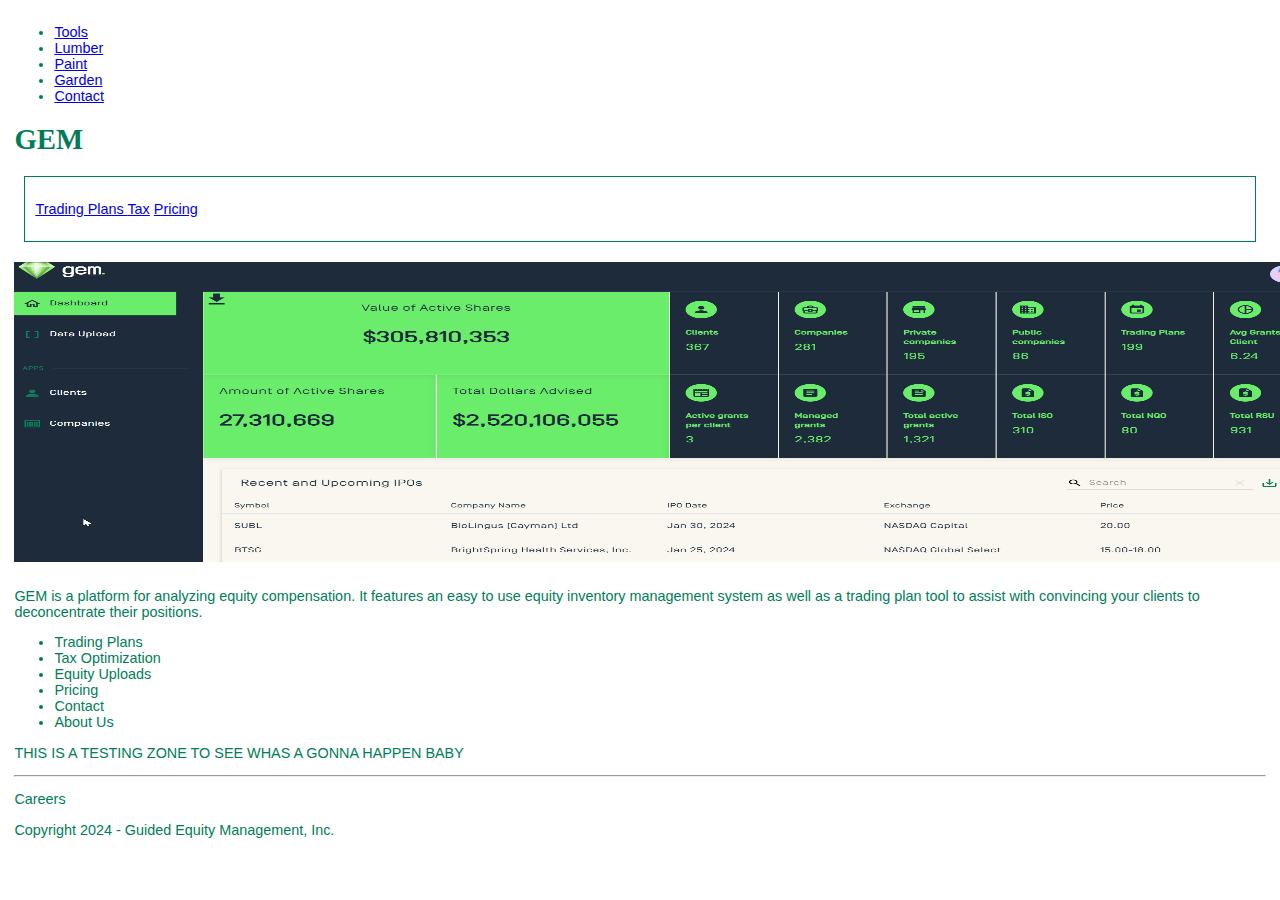
==== index.html @ 350e762b "updating nav bar" ====
<!DOCTYPE html>

<html>

    <head>
        <meta charset="UTF-8">
        <meta name="viewport" content="width=device-width, initial-scale">
        <meta http-equiv="X-UA-Compatible" content="ie=edge">
        <title> GEM </title>
        <link rel="stylesheet" href="./Resources/CSS/index.css">
        
    </head>

    <body>
        <!-- Header -->
        <nav>
            <ul>
              <li><a href="#">Tools</a></li>
              <li><a href="#">Lumber</a></li>
              <li><a href="#">Paint</a></li>
              <li><a href="#">Garden</a></li>
              <li><a href="#">Contact</a></li>
            </ul>
          </nav>
        <h1>GEM</h1>

        <!-- Navigation Section -->
        <div class="navigation">
            <p>
                <a href="./Trading Plans.html">Trading Plans <a>
                <a href="./Tax.html">Tax</a>
                <a href="./Pricing.html">Pricing<a>
            </p>
        </div>
        <!-- Banner Section -->
        <div>
            <h1>
                <img id="banner-gem" src="Resources/images/dashboard.png" class="banner1">
            </h1>
        </div>
        <p>
            GEM is a platform for analyzing equity compensation. It features an easy to use equity inventory management system as well as a trading plan tool to assist with convincing your clients to deconcentrate their positions.
        </p>
        <ul>
            <li>Trading Plans</li>
            <li>Tax Optimization</li>
            <li>Equity Uploads</li>
            <li>Pricing</li>
            <li>Contact</li>
            <li>About Us</li>
        </ul>

        <!-- Testing Section-->
        
        <p>
            THIS IS A TESTING ZONE TO SEE WHAS A GONNA HAPPEN BABY
        </p>
    </body>
    <hr>
    <footer>
        <p>Careers</p>
        <p>Copyright 2024 - Guided Equity Management, Inc.</p>
    </footer>

</html>
---- Resources/CSS/index.css ----
h1 {
    font-family: Garamond;
    color: #007d58;
}

p {
    font-family: Helvetica;
}

body {
    font-family: SimplonBP,sans-serif,-apple-system,BlinkMacSystemFont;
    padding: .1rem .4rem;
    font-size: 90%;
    color: #007d58;
    border-radius: .1335rem
}

#banner-gem {
    height: 300px;
    width: 100vw;
}

.navigation {
    margin: 10px 10px;
    padding: 10px;
    border: 1px solid #007d58;
    background-color: white; 
}
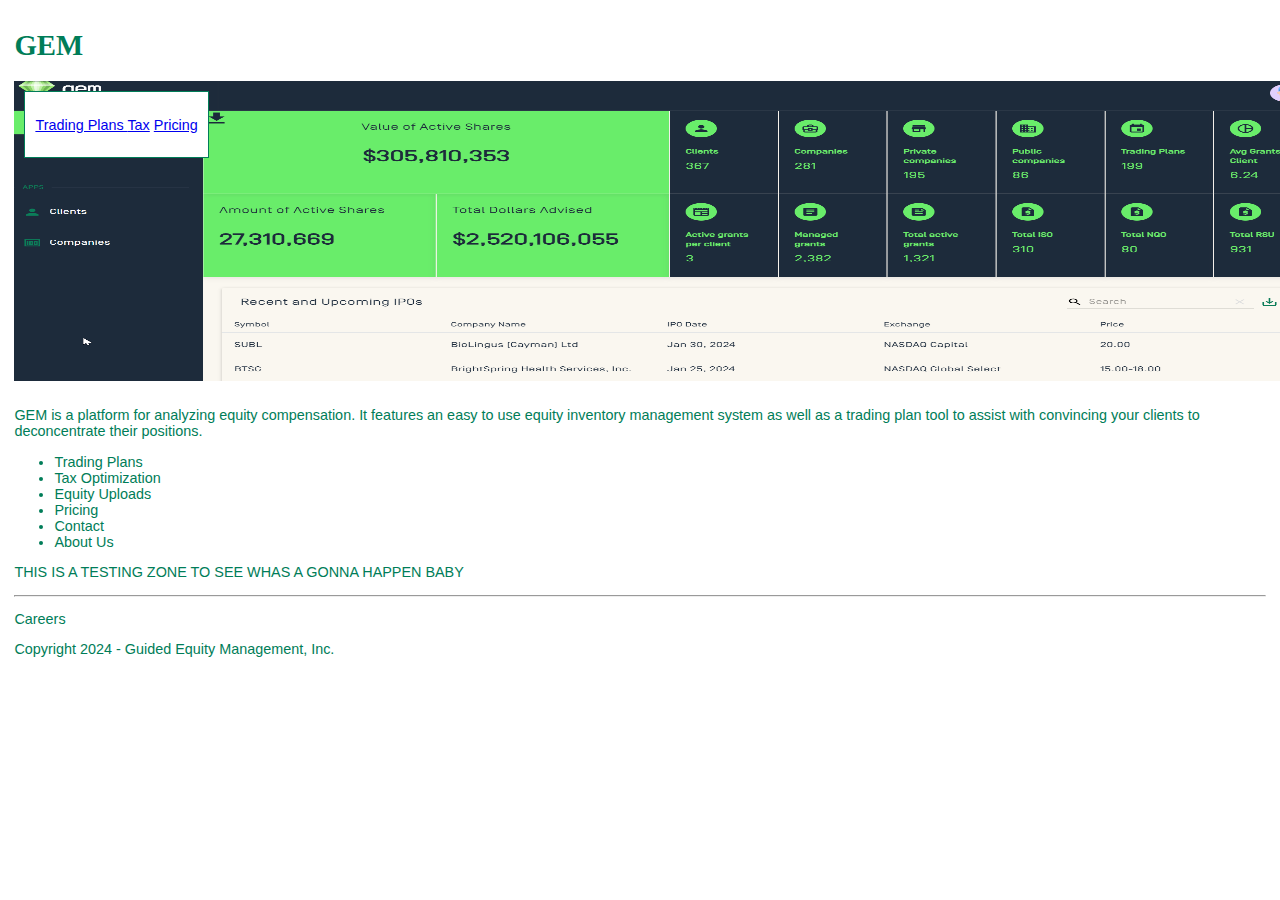
==== commit f33d9551: "deleted some items" ====
--- a/index.html
+++ b/index.html
@@ -13,15 +13,7 @@
 
     <body>
         <!-- Header -->
-        <nav>
-            <ul>
-              <li><a href="#">Tools</a></li>
-              <li><a href="#">Lumber</a></li>
-              <li><a href="#">Paint</a></li>
-              <li><a href="#">Garden</a></li>
-              <li><a href="#">Contact</a></li>
-            </ul>
-          </nav>
+
         <h1>GEM</h1>
 
         <!-- Navigation Section -->
--- a/Resources/CSS/index.css
+++ b/Resources/CSS/index.css
@@ -27,4 +27,5 @@
     padding: 10px;
     border: 1px solid #007d58;
     background-color: white; 
+    position: fixed;
 }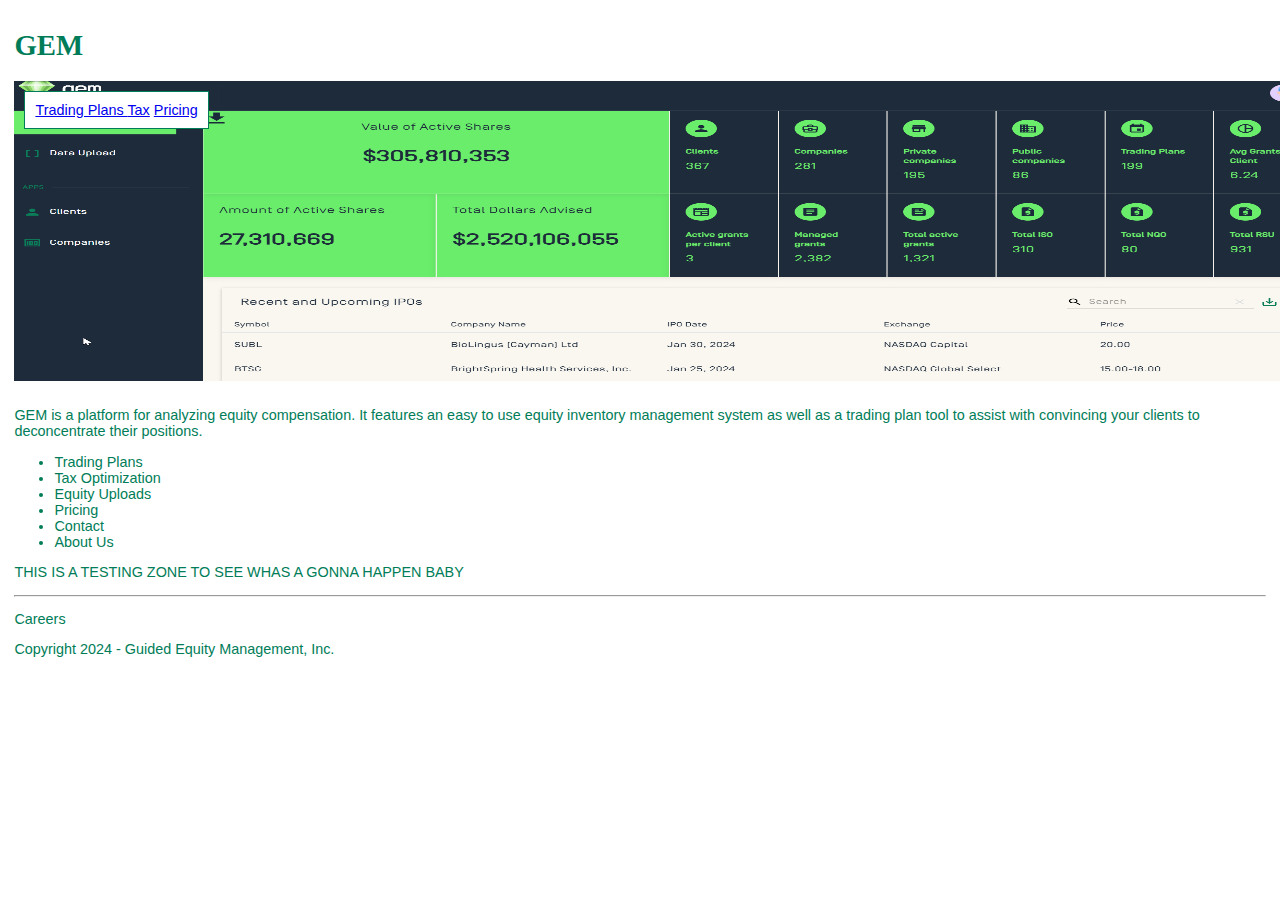
==== commit 091f14ce: "changing the navigation class" ====
--- a/index.html
+++ b/index.html
@@ -17,8 +17,8 @@
         <h1>GEM</h1>
 
         <!-- Navigation Section -->
-        <div class="navigation">
-            <p>
+        <div>
+            <p class="navigation">
                 <a href="./Trading Plans.html">Trading Plans <a>
                 <a href="./Tax.html">Tax</a>
                 <a href="./Pricing.html">Pricing<a>
--- a/Resources/CSS/index.css
+++ b/Resources/CSS/index.css
@@ -28,4 +28,12 @@
     border: 1px solid #007d58;
     background-color: white; 
     position: fixed;
+}
+
+p .navigation {
+    margin: 10px 10px;
+    padding: 10px;
+    border: 1px solid #007d58;
+    background-color: white; 
+    position: fixed;
 }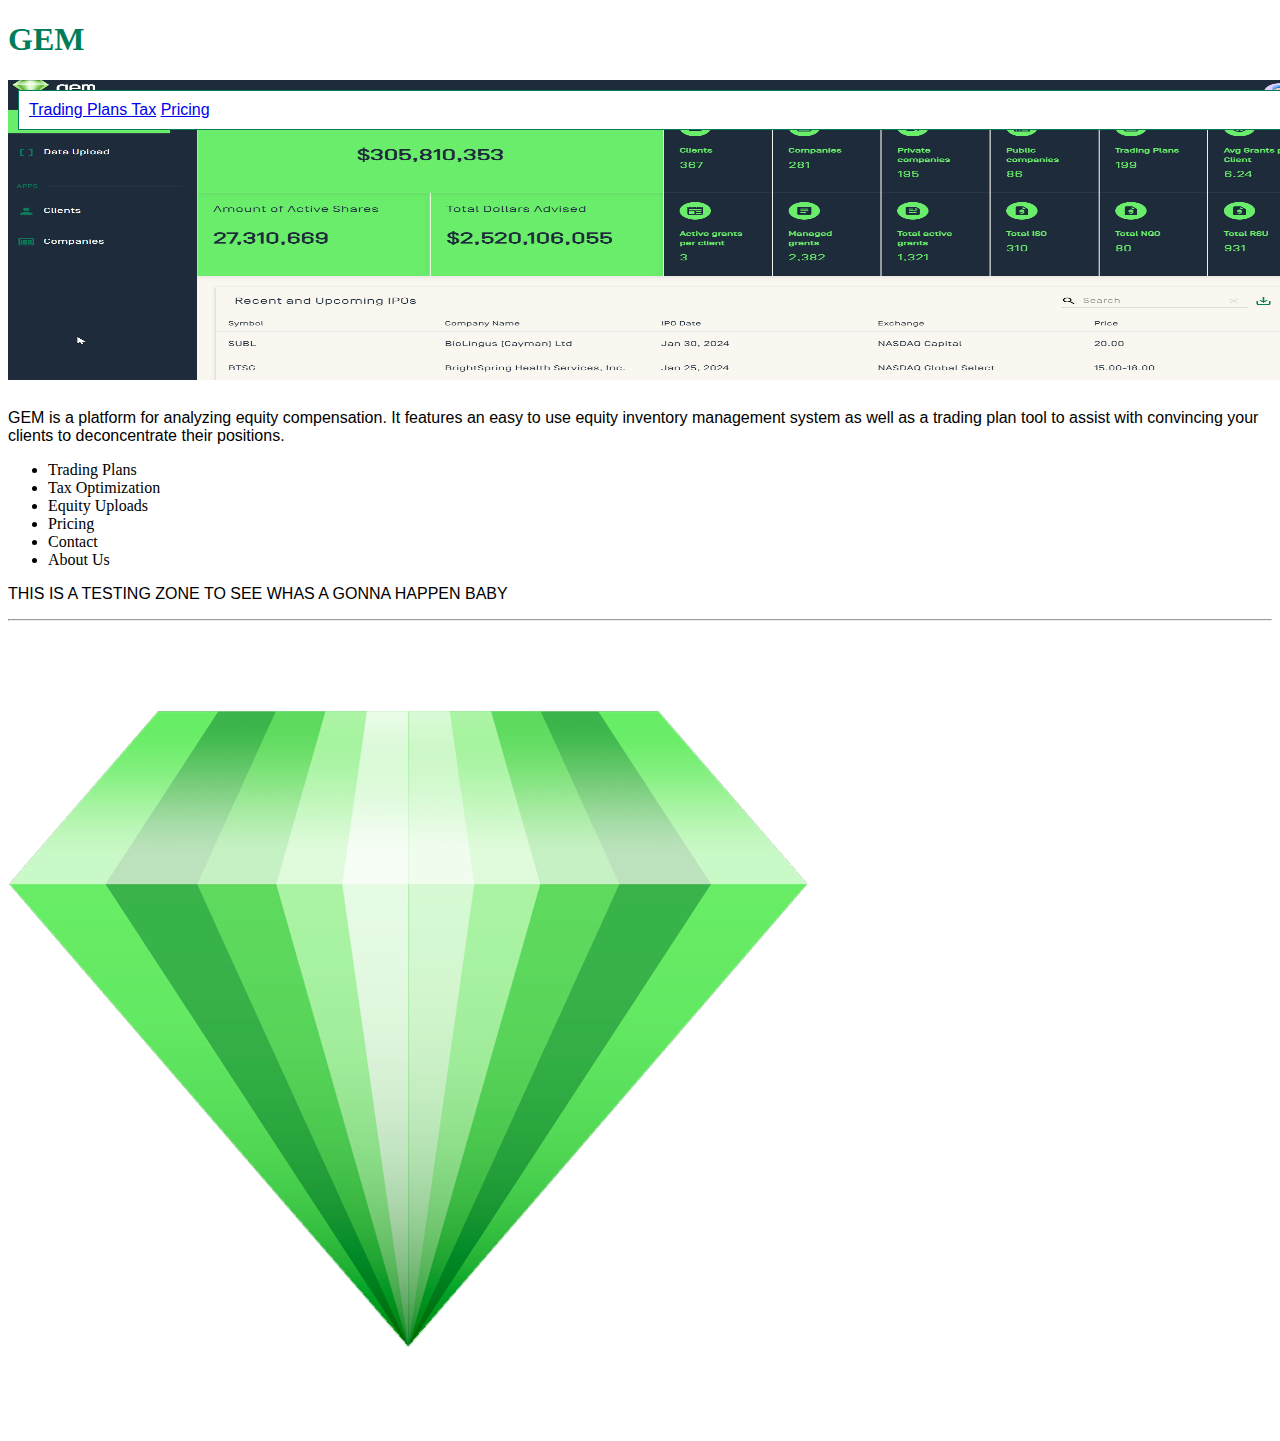
==== commit 10600921: "1.30.24" ====
--- a/index.html
+++ b/index.html
@@ -24,7 +24,9 @@
                 <a href="./Pricing.html">Pricing<a>
             </p>
         </div>
+
         <!-- Banner Section -->
+        
         <div>
             <h1>
                 <img id="banner-gem" src="Resources/images/dashboard.png" class="banner1">
@@ -49,9 +51,18 @@
         </p>
     </body>
     <hr>
-    <footer>
-        <p>Careers</p>
-        <p>Copyright 2024 - Guided Equity Management, Inc.</p>
-    </footer>
+
+    <!-- Footer logo -->
+    <div class="Footer">
+    <img src="./Resources/images/gem_icon.png">
+
+    <!-- Footer nav -->
+
+        <div class="footer-nav">
+            <p>Blog</p>
+            <p>Support</p>
+            <p>Contact</p>
+        </div>
+    </div>
 
 </html>
--- a/Resources/CSS/index.css
+++ b/Resources/CSS/index.css
@@ -9,12 +9,27 @@
     font-family: Helvetica;
 }
 
+</* Old Body
+
 body {
     font-family: SimplonBP,sans-serif,-apple-system,BlinkMacSystemFont;
     padding: .1rem .4rem;
     font-size: 90%;
     color: #007d58;
     border-radius: .1335rem
+}
+
+*/
+
+body {
+    margin: 0;
+    color: #1A2A3B;
+    font-family: SimplonBP,sans-serif,-apple-system,BlinkMacSystemFont;
+    font-weight: 400;
+    font-size: 1rem;
+    line-height: 1.5;
+    letter-spacing: 0.15px;
+    background-color: ;#1c2b3b
 }
 
 #banner-gem {
@@ -28,12 +43,42 @@
     border: 1px solid #007d58;
     background-color: white; 
     position: fixed;
+    width: 100%;
 }
 
-p .navigation {
+.navigation p {
     margin: 10px 10px;
     padding: 10px;
     border: 1px solid #007d58;
     background-color: white; 
     position: fixed;
-}+    display: inline-block;
+    width: 100px;
+}
+
+footer {
+    background-color: #007d58;
+}
+
+.footer-nav p {
+    display: inline-block
+    margin: 10px;
+    margin: 10px 10px;
+    padding: 10px;
+    border: 1px solid #007d58;
+    background-color: white; 
+    position: fixed;
+    display: inline-block;
+    width: 100px;
+}
+
+/* Color Palette
+
+
+Bright Green
+#1c2b3b
+
+Dark Green
+#1c2b3b
+
+*/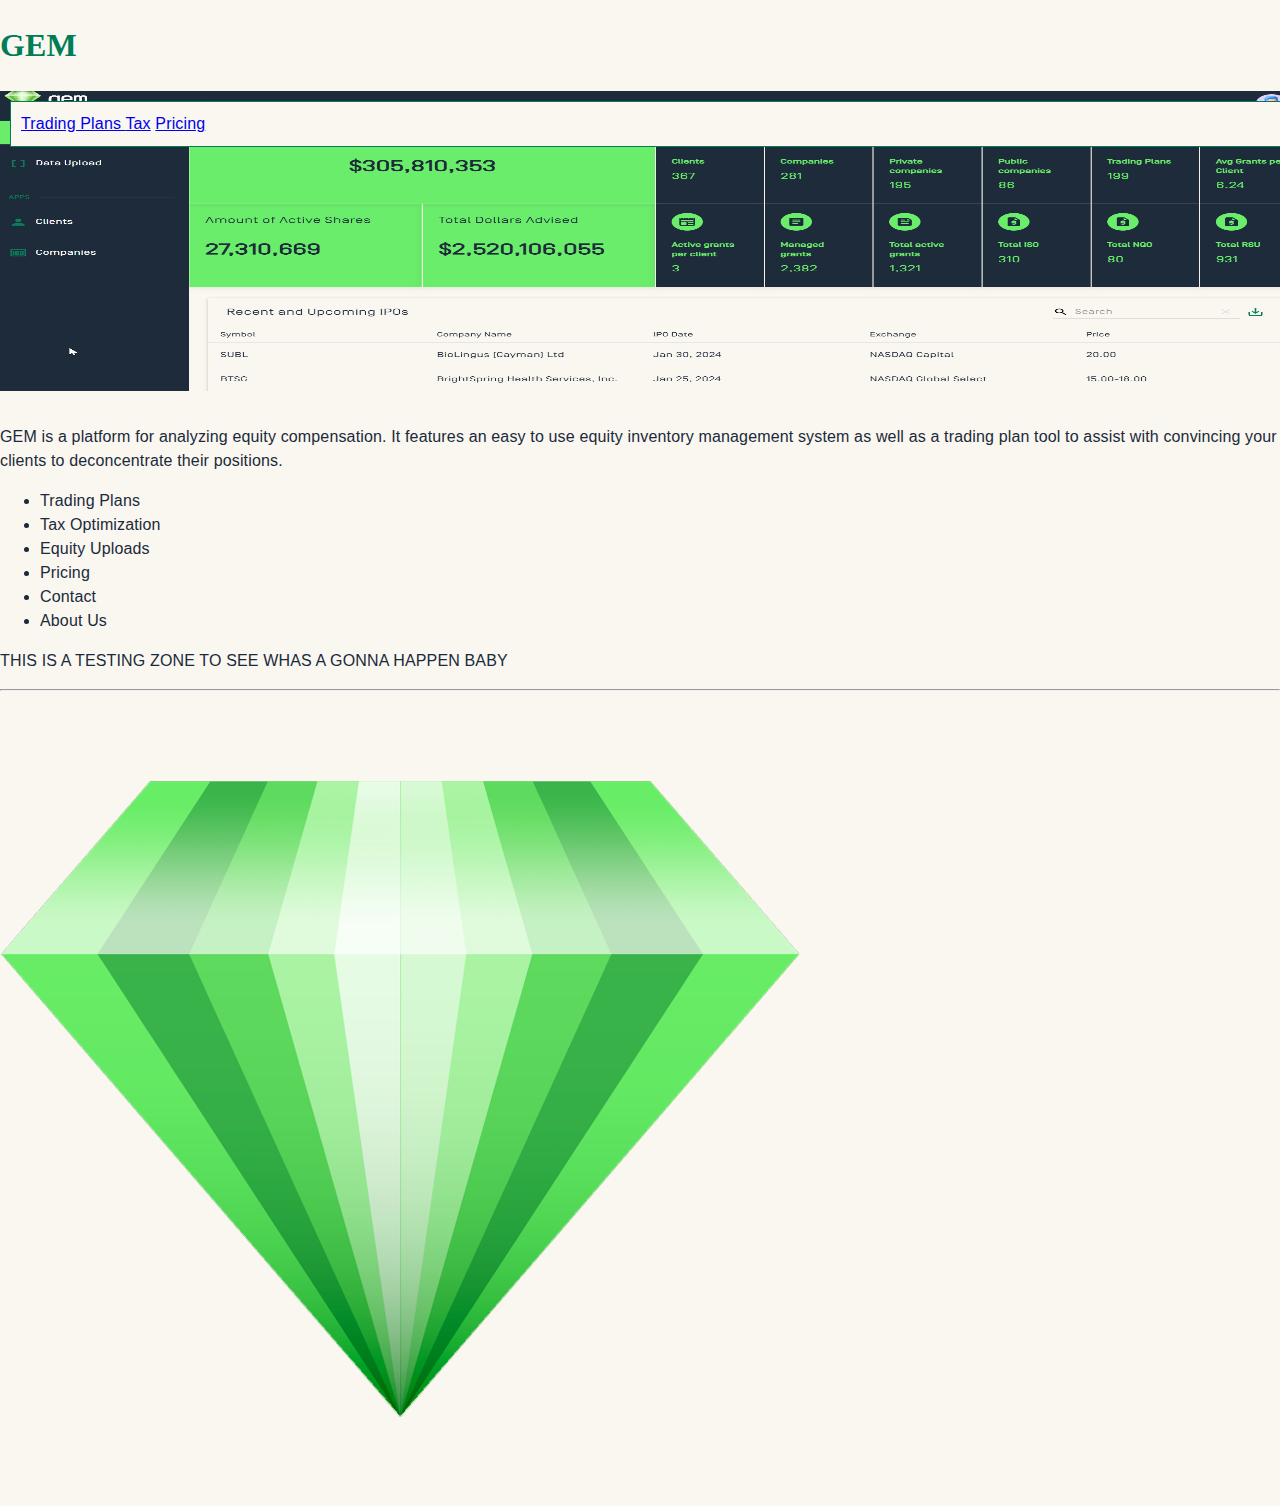
==== commit ecd8eeb8: "jan 30 lots of changes" ====
--- a/index.html
+++ b/index.html
@@ -62,6 +62,7 @@
             <p>Blog</p>
             <p>Support</p>
             <p>Contact</p>
+            <p>Integrations</p>
         </div>
     </div>
 
--- a/Resources/CSS/index.css
+++ b/Resources/CSS/index.css
@@ -9,7 +9,7 @@
     font-family: Helvetica;
 }
 
-</* Old Body
+/* Old Body
 
 body {
     font-family: SimplonBP,sans-serif,-apple-system,BlinkMacSystemFont;
@@ -29,7 +29,7 @@
     font-size: 1rem;
     line-height: 1.5;
     letter-spacing: 0.15px;
-    background-color: ;#1c2b3b
+    background-color: #faf7f0;
 }
 
 #banner-gem {
@@ -41,7 +41,7 @@
     margin: 10px 10px;
     padding: 10px;
     border: 1px solid #007d58;
-    background-color: white; 
+    background-color: #faf7f0; 
     position: fixed;
     width: 100%;
 }
@@ -57,19 +57,19 @@
 }
 
 footer {
-    background-color: #007d58;
+    background-color: #faf7f0;
 }
 
 .footer-nav p {
     display: inline-block
-    margin: 10px;
     margin: 10px 10px;
     padding: 10px;
     border: 1px solid #007d58;
-    background-color: white; 
+    background-color: #faf7f0; 
     position: fixed;
     display: inline-block;
     width: 100px;
+    
 }
 
 /* Color Palette
@@ -81,4 +81,6 @@
 Dark Green
 #1c2b3b
 
+Light Grey/Pink Background
+#faf7f0
 */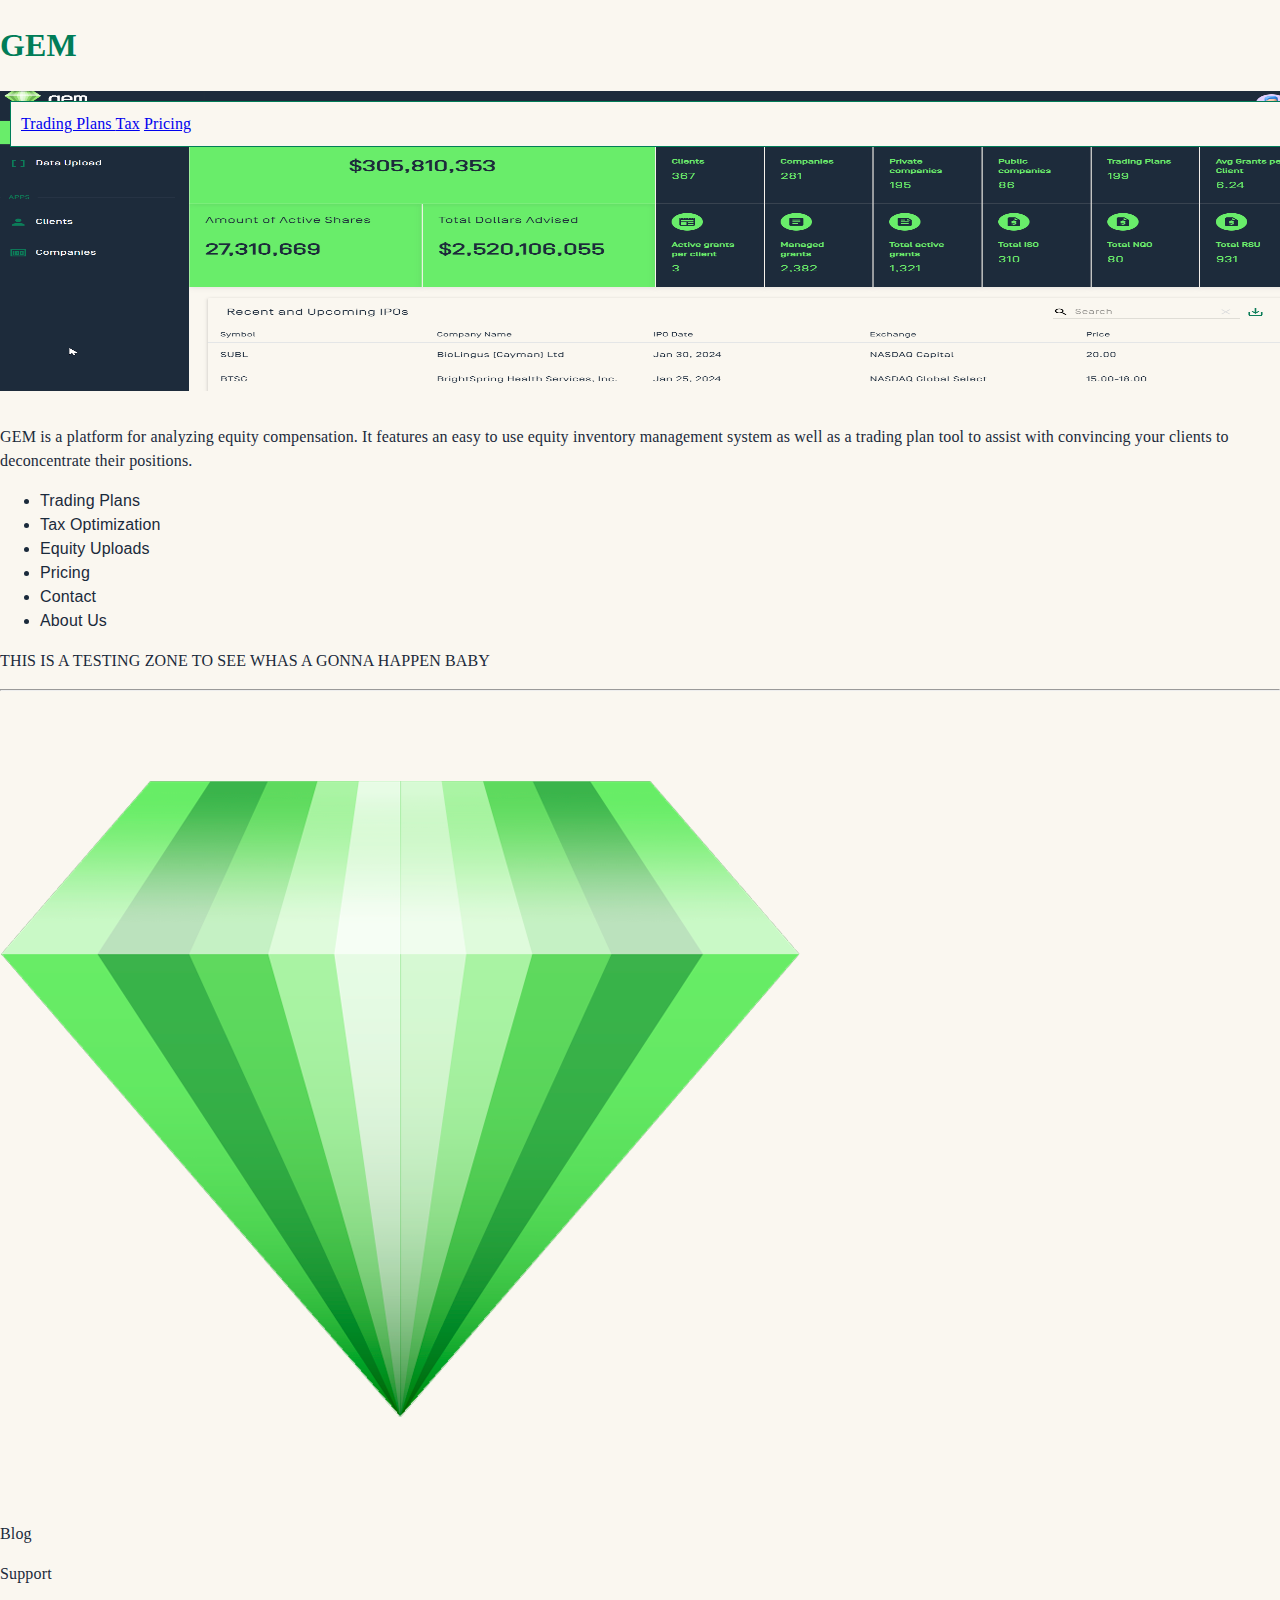
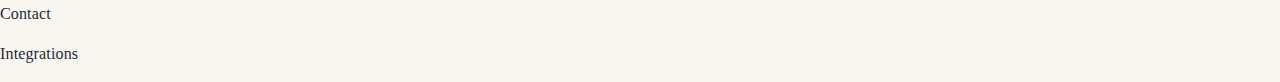
==== commit caa05bbc: "small changes" ====
--- a/index.html
+++ b/index.html
@@ -54,7 +54,7 @@
 
     <!-- Footer logo -->
     <div class="Footer">
-    <img src="./Resources/images/gem_icon.png">
+    <img id="footer-gem" src="./Resources/images/gem_icon.png">
 
     <!-- Footer nav -->
 
--- a/Resources/CSS/index.css
+++ b/Resources/CSS/index.css
@@ -1,12 +1,12 @@
 
 
 h1 {
-    font-family: Garamond;
+    font-family: SimplonBP;
     color: #007d58;
 }
 
 p {
-    font-family: Helvetica;
+    font-family: SimplonBP;
 }
 
 /* Old Body
@@ -56,20 +56,21 @@
     width: 100px;
 }
 
-footer {
+.footer {
     background-color: #faf7f0;
 }
 
-.footer-nav p {
-    display: inline-block
+p.footer-nav {
+    display: inline-block;
     margin: 10px 10px;
-    padding: 10px;
-    border: 1px solid #007d58;
+    padding: 5px;
+    border: 2px solid #007d58;
     background-color: #faf7f0; 
-    position: fixed;
-    display: inline-block;
-    width: 100px;
-    
+    position: relative;   
+}
+
+#footer-gem {
+    height: 1.5em auto;
 }
 
 /* Color Palette
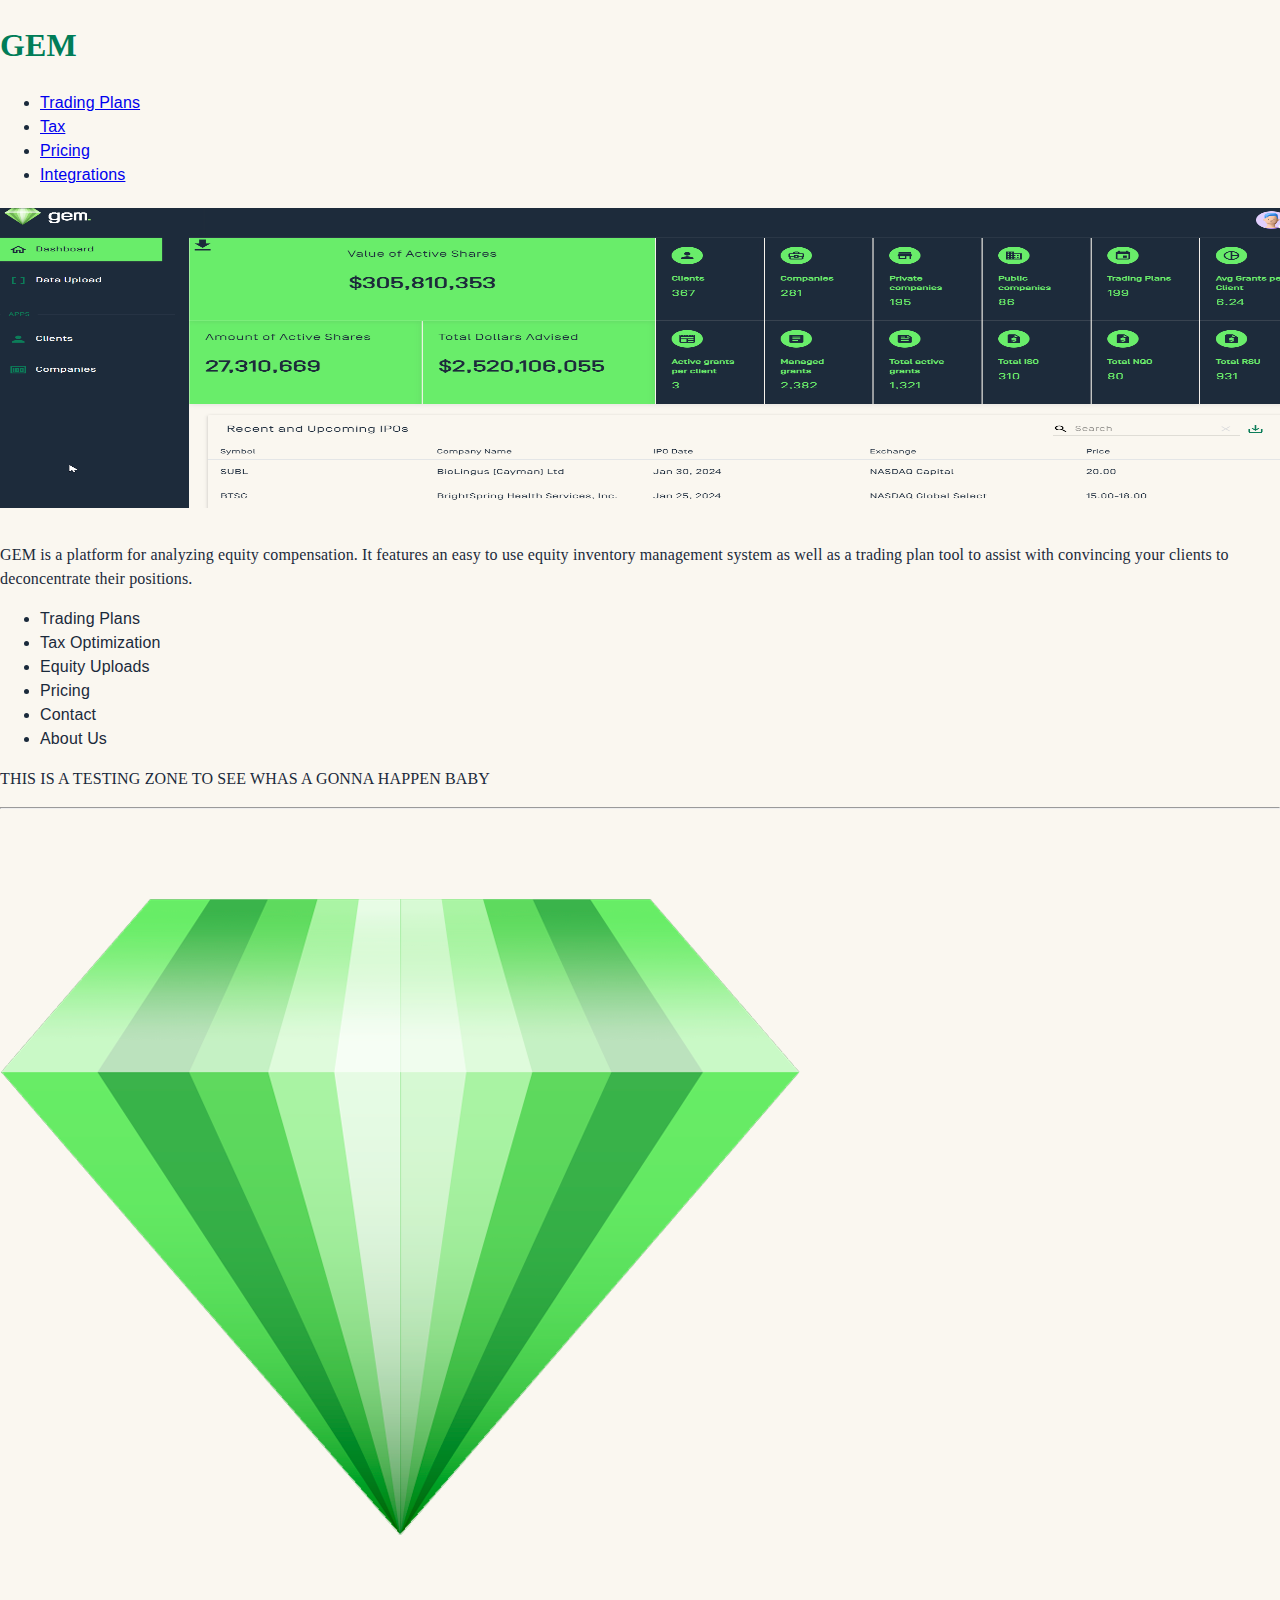
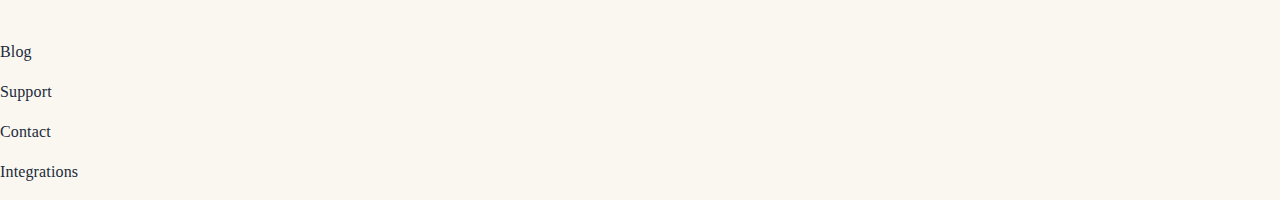
==== commit 8656fd59: "update" ====
--- a/index.html
+++ b/index.html
@@ -18,11 +18,12 @@
 
         <!-- Navigation Section -->
         <div>
-            <p class="navigation">
-                <a href="./Trading Plans.html">Trading Plans <a>
-                <a href="./Tax.html">Tax</a>
-                <a href="./Pricing.html">Pricing<a>
-            </p>
+            <ul class="navigation">
+                <li><a href="./Trading Plans.html">Trading Plans</a></li>
+                <li><a href="./Tax.html">Tax</a></li>
+                <li><a href="./Pricing.html">Pricing<a></li>
+                <li><a href="./Integrations">Integrations</a></li>
+            </ul>
         </div>
 
         <!-- Banner Section -->
@@ -53,7 +54,7 @@
     <hr>
 
     <!-- Footer logo -->
-    <div class="Footer">
+    <div>
     <img id="footer-gem" src="./Resources/images/gem_icon.png">
 
     <!-- Footer nav -->
--- a/Resources/CSS/index.css
+++ b/Resources/CSS/index.css
@@ -37,14 +37,17 @@
     width: 100vw;
 }
 
-.navigation {
+li.navigation {
     margin: 10px 10px;
     padding: 10px;
     border: 1px solid #007d58;
     background-color: #faf7f0; 
-    position: fixed;
+    position: relative;
     width: 100%;
+    float: right;
 }
+
+/* I don't think this is doing anything 
 
 .navigation p {
     margin: 10px 10px;
@@ -56,6 +59,8 @@
     width: 100px;
 }
 
+*/
+
 .footer {
     background-color: #faf7f0;
 }
@@ -66,7 +71,8 @@
     padding: 5px;
     border: 2px solid #007d58;
     background-color: #faf7f0; 
-    position: relative;   
+    position: relative;
+    font-size: 1em;
 }
 
 #footer-gem {
